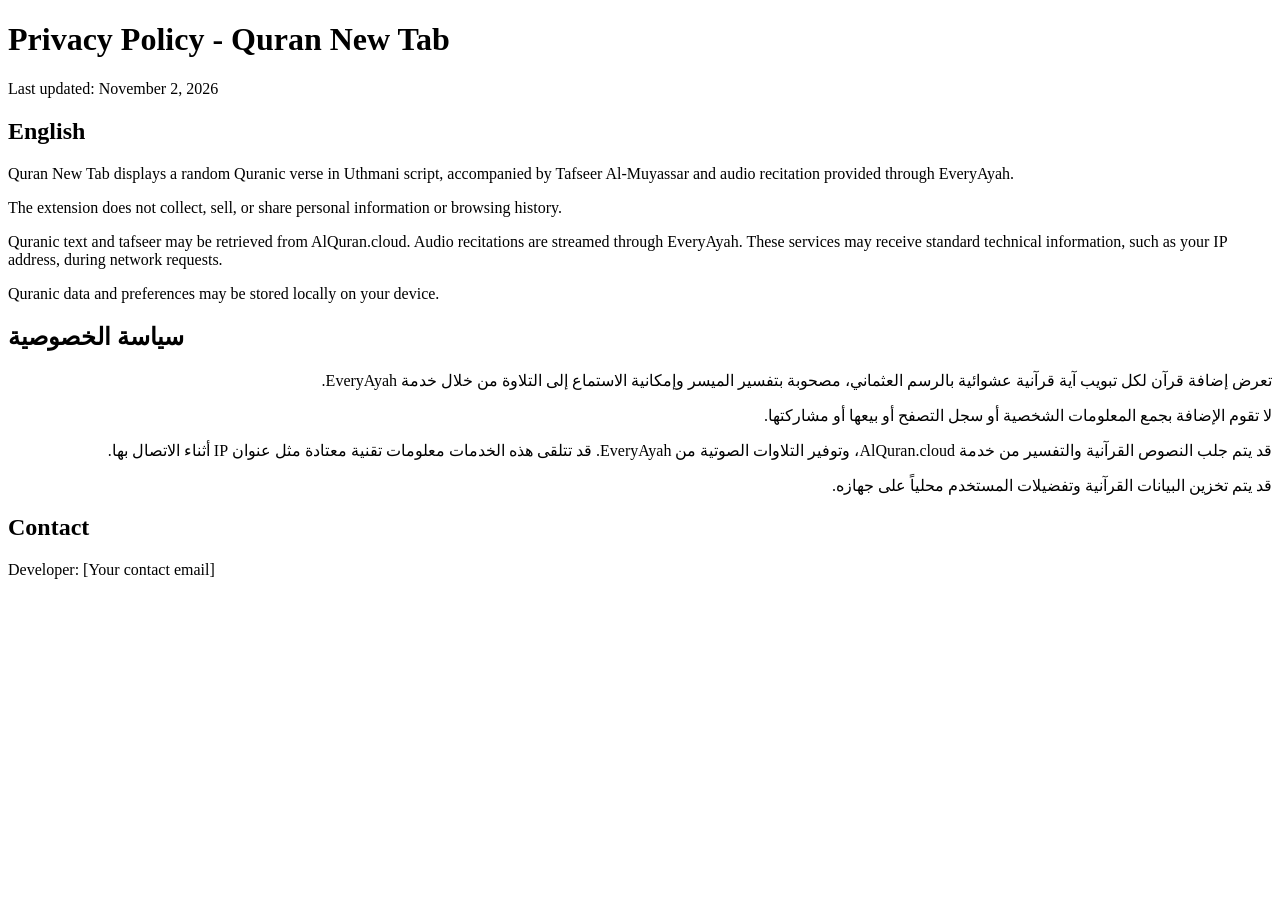
==== privacy-policy.html @ 10664c02 "privacy 4" ====
<!DOCTYPE html>
<html lang="en">
<head>
  <meta charset="UTF-8">
  <meta name="viewport" content="width=device-width, initial-scale=1.0">
  <title>Privacy Policy - Quran New Tab</title>
</head>
<body>
  <h1>Privacy Policy - Quran New Tab</h1>

  <p>Last updated: November 2, 2026</p>

  <h2>English</h2>
  <p>
    Quran New Tab displays a random Quranic verse in Uthmani script,
    accompanied by Tafseer Al-Muyassar and audio recitation
    provided through EveryAyah.
  </p>

  <p>
    The extension does not collect, sell, or share personal information
    or browsing history.
  </p>

  <p>
    Quranic text and tafseer may be retrieved from AlQuran.cloud.
    Audio recitations are streamed through EveryAyah.
    These services may receive standard technical information,
    such as your IP address, during network requests.
  </p>

  <p>
    Quranic data and preferences may be stored locally on your device.
  </p>

  <h2>سياسة الخصوصية</h2>

  <p dir="rtl">
    تعرض إضافة قرآن لكل تبويب آية قرآنية عشوائية بالرسم العثماني،
    مصحوبة بتفسير الميسر وإمكانية الاستماع إلى التلاوة
    من خلال خدمة EveryAyah.
  </p>

  <p dir="rtl">
    لا تقوم الإضافة بجمع المعلومات الشخصية أو سجل التصفح
    أو بيعها أو مشاركتها.
  </p>

  <p dir="rtl">
    قد يتم جلب النصوص القرآنية والتفسير من خدمة AlQuran.cloud،
    وتوفير التلاوات الصوتية من EveryAyah.
    قد تتلقى هذه الخدمات معلومات تقنية معتادة مثل عنوان IP
    أثناء الاتصال بها.
  </p>

  <p dir="rtl">
    قد يتم تخزين البيانات القرآنية وتفضيلات المستخدم
    محلياً على جهازه.
  </p>

  <h2>Contact</h2>
  <p>Developer: [Your contact email]</p>
</body>
</html>
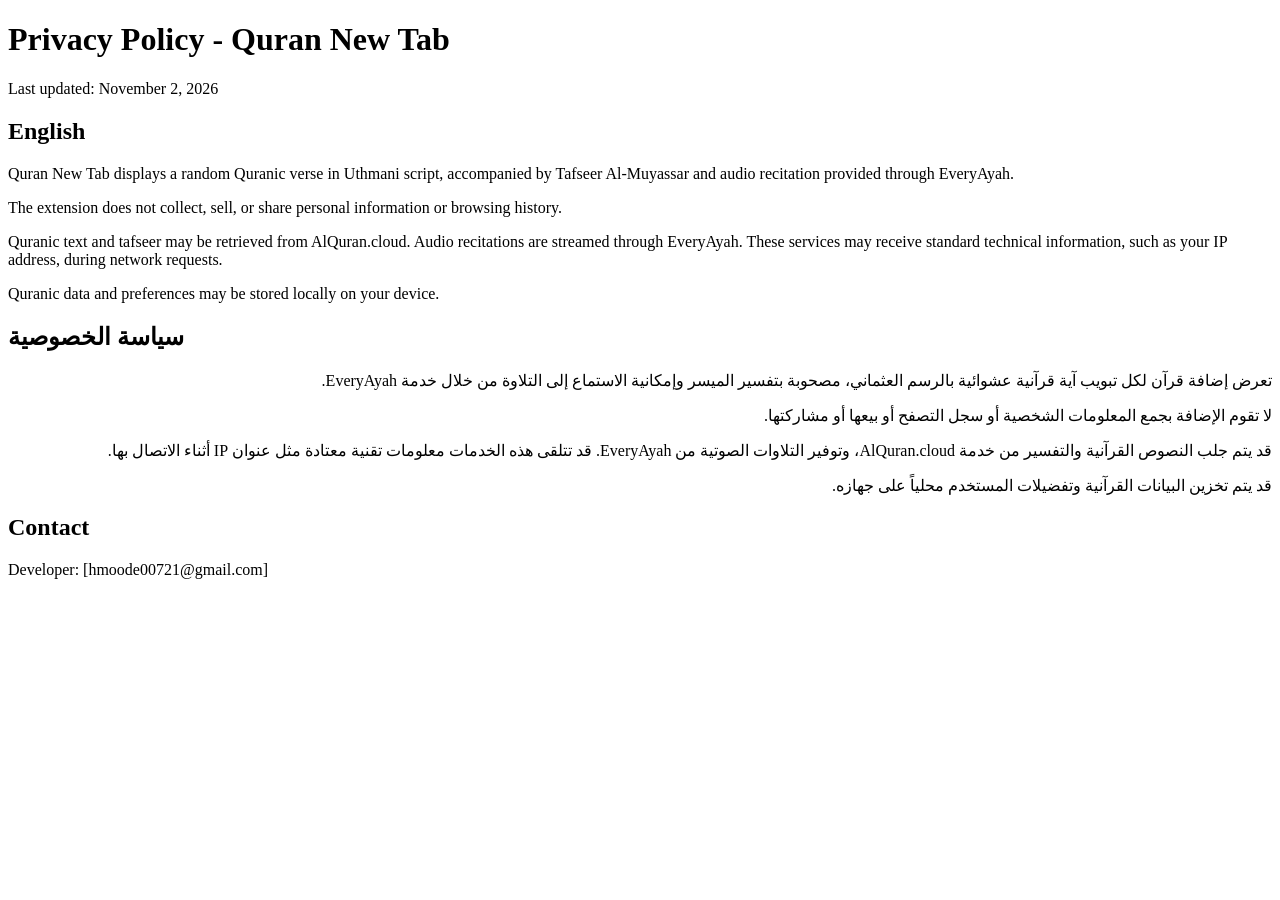
==== commit caa3e65e: "add my contact" ====
--- a/privacy-policy.html
+++ b/privacy-policy.html
@@ -59,6 +59,6 @@
   </p>
 
   <h2>Contact</h2>
-  <p>Developer: [Your contact email]</p>
+  <p>Developer: [hmoode00721@gmail.com]</p>
 </body>
 </html>
